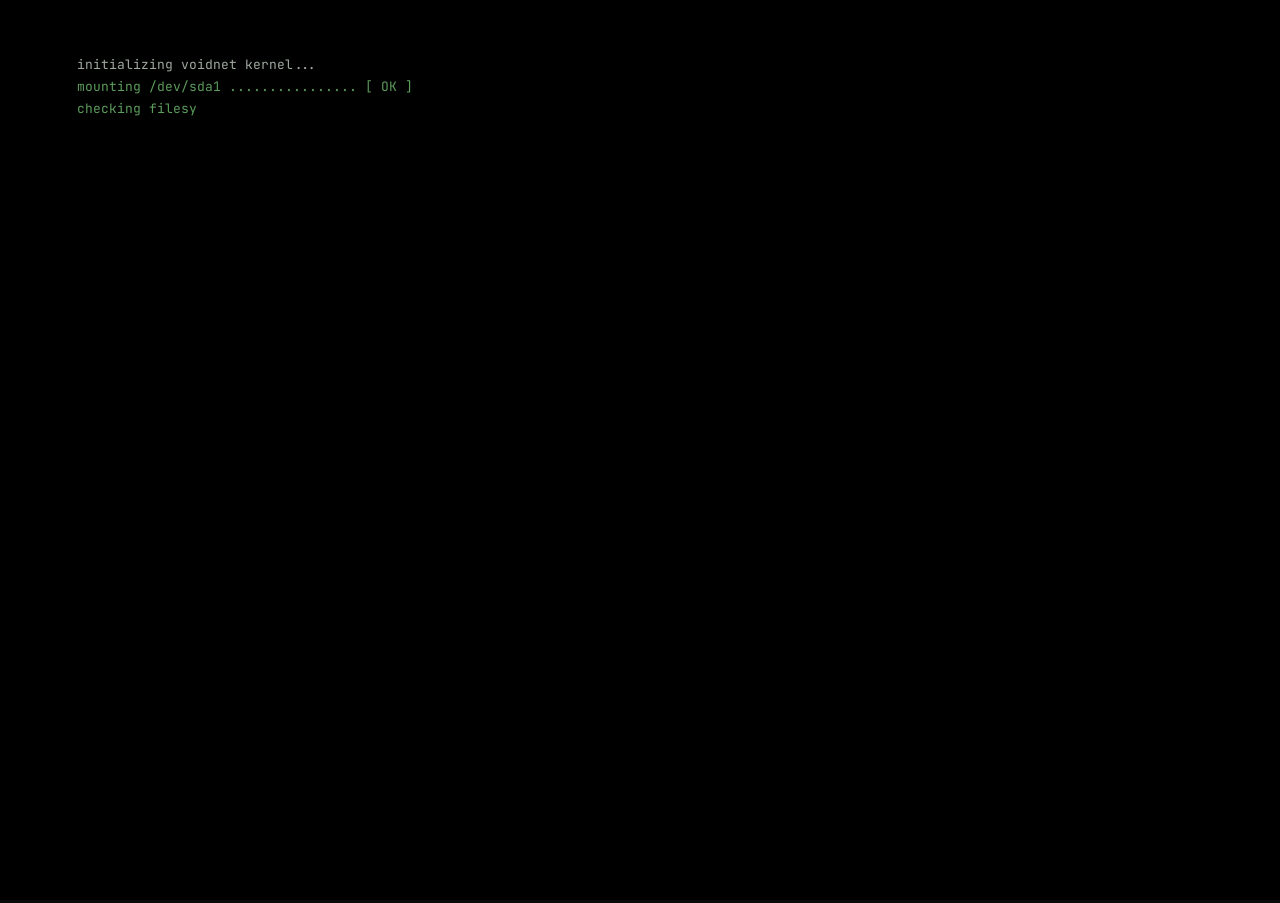
==== index.html @ 2e85789e "Update index.html" ====
<!DOCTYPE html>
<html lang="en">
<head>
<meta charset="UTF-8">
<meta name="viewport" content="width=device-width, initial-scale=1.0">
<title>K1LL3R :: ~/root</title>

<!-- Favicon (usando o avatar) -->
<link rel="icon" href="assets/img/avatar.jpg" type="image/jpeg">
<link rel="apple-touch-icon" href="assets/img/avatar.jpg">

<!-- Open Graph (Discord, WhatsApp, Facebook, etc) -->
<meta property="og:type" content="website">
<meta property="og:site_name" content="K1LL3R">
<meta property="og:title" content="K1LL3R :: ~/root">
<meta property="og:description" content="access restricted · level 3">
<meta property="og:url" content="https://killer.nya.je/">
<meta property="og:image" content="https://r4.wallpaperflare.com/wallpaper/585/10/366/anime-anime-girls-makima-chainsaw-man-chainsaw-man-hd-wallpaper-f90048ed21aaddabe637c87f902146dd.jpg">
<meta property="og:image:width" content="1200">
<meta property="og:image:height" content="630">

<!-- Twitter Card -->
<meta name="twitter:card" content="summary_large_image">
<meta name="twitter:title" content="K1LL3R :: ~/root">
<meta name="twitter:description" content="access restricted · level 3">
<meta name="twitter:image" content="https://r4.wallpaperflare.com/wallpaper/585/10/366/anime-anime-girls-makima-chainsaw-man-chainsaw-man-hd-wallpaper-f90048ed21aaddabe637c87f902146dd.jpg">

<!-- Cor do tema (barra do navegador mobile / embed accent no Discord) -->
<meta name="theme-color" content="#0d0d0d">

<link rel="stylesheet" href="css/style.css">
</head>
<body>

<!-- BOOT SEQUENCE -->
<div id="boot">
  <div id="bootlines"></div>
  <div id="enter-prompt">&gt; press <span>ENTER</span> or click to continue_</div>
</div>
<div class="flash" id="flash"></div>

<!-- OVERLAYS -->
<div class="scanlines"></div>
<div class="vignette"></div>
<svg class="noise" width="100%" height="100%">
  <filter id="n"><feTurbulence type="fractalNoise" baseFrequency="0.9" numOctaves="2" stitchTiles="stitch"/></filter>
  <rect width="100%" height="100%" filter="url(#n)"/>
</svg>

<!-- CURSOR -->
<div class="cur-dot" id="curDot"></div>
<div class="cur-ring" id="curRing"></div>

<!-- MAIN SITE -->
<div id="site">
  <header>
    <div class="brand">
      <img src="assets/img/avatar.jpg" alt="avatar">
      <div class="name"><span data-handle>K1LL3R</span><span class="dot"> // root_access</span></div>
    </div>
    <nav id="nav">
      <button data-target="home" class="active">~/home</button>
      <button data-target="dir">~/dir</button>
      <button data-target="blog">~/blog</button>
      <button data-target="about">~/about</button>
    </nav>
    <div class="tools">
      <a href="admin/" title="restricted area">[✎]</a>
    </div>
  </header>

  <div class="termline" id="termline">
    <span class="prompt">guest@voidnet</span>:<span class="cmd">~$</span> cd home
  </div>

  <main>

    <!-- HOME -->
    <section class="panel active" id="panel-home">
      <div class="hero-top">
        <div class="hero-photo">
          <img src="assets/img/avatar.jpg" alt="subject photo">
          <div class="cap">IMG_00K1.jpg</div>
        </div>
        <div style="flex:1; min-width:240px;">
          <div class="hero-tag" id="heroTag">// tag</div>
          <h1 class="glitch" id="heroTitle" data-text="K1LL3R.">K1LL3R.</h1>
        </div>
      </div>
      <p class="lede" id="heroBio"></p>
      <div class="stat-row" id="statRow"></div>
      <div class="ascii">┌───────────────────────────────┐
│ root@voidnet:~# whoami        │
│ &gt; access restricted · level 3 │
└───────────────────────────────┘</div>
      <p class="lede" style="font-size:12px; color:var(--text-dim);">
        Move through the tabs above like you're typing commands into a shell.
        Anything in <b style="color:var(--text-dim)">~/dir</b> or <b style="color:var(--text-dim)">~/blog</b>
        opens up if you click it.
      </p>
    </section>

    <!-- DIR -->
    <section class="panel" id="panel-dir">
      <h1 class="glitch" data-text="~/projects">~/projects</h1>
      <p class="lede">ls -la --sort=date 2&gt;/dev/null</p>
      <div class="dir-head">
        <div>PERMISSIONS</div><div>FILE</div><div>SIZE</div><div>DATE</div>
      </div>
      <div id="dirList"></div>
    </section>

    <!-- BLOG -->
    <section class="panel" id="panel-blog">
      <h1 class="glitch" data-text="~/blog">~/blog</h1>
      <p class="lede">tail -f changelog.log</p>
      <div id="blogList"></div>
    </section>

    <!-- ABOUT -->
    <section class="panel" id="panel-about">
      <h1 class="glitch" data-text="~/about">~/about</h1>
      <p class="lede">whois <span data-handle style="text-transform:lowercase;">K1LL3R</span> --verbose</p>
      <div class="whois" id="whoisBody"></div>
      <p class="channel-note" id="whoisNote"></p>
    </section>

  </main>

  <footer>
    <div>connection: <span class="pulse">stable</span> · simulated latency: 42ms · <a href="admin/">sys/restricted</a></div>
    <div id="clock">--:--:--</div>
  </footer>

  <!-- MUSIC PLAYER -->
  <button id="playerToggle">♪ playlist</button>
  <div id="playerPanel">
    <div class="player-head">
      <span>now_playing.m3u</span>
      <span data-domain>domain</span>
    </div>
    <div class="player-list" id="trackList"></div>
    <div class="player-embed" id="playerEmbed"></div>
    <div class="player-embed-fallback" id="playerFallback"></div>
    <div class="player-hint">
      Pre-Alpha
    </div>
    <!--<div class="player-hint">
      streamed through Spotify's own player — needs a Spotify account (free tier is fine).
      if the player stays blank: some tracks are region-limited by the artist/label and
      won't load everywhere, and third-party embeds can get blank when a page is opened
      straight from disk (<code>file://…</code>) instead of a real server — try hosting
      this (GitHub Pages, Netlify, or even <code>python3 -m http.server</code> locally) if
      it's not showing anything.
    </div>-->
  </div>
</div>

<script src="js/config.js"></script>
<script src="js/main.js"></script>
<script src="js/player.js"></script>
</body>
</html>
---- css/style.css ----
@import url('https://fonts.googleapis.com/css2?family=JetBrains+Mono:ital,wght@0,400;0,500;0,700;0,800;1,400&display=swap');

:root{
  --bg:#0a0a0a;
  --bg-alt:#0f0f0f;
  --panel:#141414;
  --border:#2a2a2a;
  --border-dim:#1c1c1c;
  --text:#bdbdbd;
  --text-dim:#5c5c5c;
  --text-bright:#ededed;
  --blood:#8f1016;
  --blood-bright:#d81f27;
  --mono:'JetBrains Mono', ui-monospace, 'SF Mono', Consolas, monospace;
}

*{box-sizing:border-box; margin:0; padding:0;}

html,body{
  background:var(--bg);
  color:var(--text);
  font-family:var(--mono);
  overflow-x:hidden;
  height:100%;
}

@media (pointer:fine){
  body, a, button{ cursor:none; }
}

::selection{ background:var(--blood); color:#fff; }

a{ color:inherit; text-decoration:none; }

/* ---------- overlays ---------- */
.scanlines{
  position:fixed; inset:0; pointer-events:none; z-index:9998;
  background:repeating-linear-gradient(
    to bottom,
    rgba(255,255,255,0.025) 0px,
    rgba(255,255,255,0.025) 1px,
    transparent 1px,
    transparent 3px
  );
  mix-blend-mode:overlay;
}
.vignette{
  position:fixed; inset:0; pointer-events:none; z-index:9997;
  box-shadow: inset 0 0 180px rgba(0,0,0,0.85);
}
.noise{
  position:fixed; inset:0; pointer-events:none; z-index:9996;
  opacity:0.035; mix-blend-mode:overlay;
}

/* ---------- custom cursor ---------- */
.cur-dot, .cur-ring{
  position:fixed; top:0; left:0; pointer-events:none; z-index:10000;
  transform:translate(-50%,-50%);
}
.cur-dot{
  width:4px; height:4px; background:var(--blood-bright);
  box-shadow:0 0 6px var(--blood-bright);
}
.cur-ring{
  width:22px; height:22px; border:1px solid var(--text-dim);
  transition:width .15s, height .15s, border-color .15s, background .15s;
}
.cur-ring.hot{
  width:34px; height:34px; border-color:var(--blood-bright);
  background:rgba(216,31,39,0.08);
}
@media (pointer:coarse){ .cur-dot,.cur-ring{ display:none; } }

/* ---------- boot screen ---------- */
#boot{
  position:fixed; inset:0; z-index:20000;
  background:#000; color:#9fa89f;
  padding:6vh 6vw; font-size:13px; line-height:1.7;
  display:flex; flex-direction:column; justify-content:flex-start;
  transition:opacity .5s ease, filter .5s ease;
}
#boot.hide{ opacity:0; filter:brightness(3) blur(6px); pointer-events:none; }
#boot .line{ white-space:pre-wrap; }
#boot .ok{ color:#5c9c5c; }
#boot .warn{ color:var(--blood-bright); }
#enter-prompt{
  margin-top:28px; opacity:0; transition:opacity .6s ease;
  color:var(--blood-bright); font-weight:700; letter-spacing:.5px;
}
#enter-prompt.show{ opacity:1; }
#enter-prompt span{ border-bottom:1px solid var(--blood-bright); }

.flash{
  position:fixed; inset:0; z-index:19999; background:#fff;
  opacity:0; pointer-events:none;
}
.flash.go{ animation:flashpop .4s ease forwards; }
@keyframes flashpop{
  0%{opacity:0;} 8%{opacity:.9;} 20%{opacity:0;} 26%{opacity:.5;} 40%{opacity:0;}
}

/* ---------- site shell ---------- */
#site{ opacity:0; transition:opacity .6s ease; min-height:100%; }
#site.show{ opacity:1; }

header{
  position:sticky; top:0; z-index:500;
  background:rgba(10,10,10,0.9); backdrop-filter:blur(4px);
  border-bottom:1px solid var(--border);
  display:flex; align-items:center; justify-content:space-between;
  padding:14px 28px; gap:16px; flex-wrap:wrap;
}
.brand{ display:flex; align-items:center; gap:10px; }
.brand img{
  width:30px; height:30px; object-fit:cover; border:1px solid var(--border);
  filter:grayscale(35%) contrast(1.05);
}
.brand .name{ font-weight:700; color:var(--text-bright); font-size:14px; letter-spacing:.5px; }
.brand .dot{ color:var(--blood-bright); }

nav{ display:flex; gap:2px; flex-wrap:wrap; }
nav button{
  background:none; border:1px solid transparent; color:var(--text-dim);
  font-family:var(--mono); font-size:12.5px; padding:8px 14px;
  transition:color .15s, border-color .15s, background .15s;
}
nav button:hover{ color:var(--text-bright); }
nav button.active{
  color:var(--blood-bright); border-color:var(--border);
  background:var(--panel);
}

.tools{ display:flex; align-items:center; gap:10px; }
.tools button{
  background:none; border:1px solid var(--border); color:var(--text-dim);
  font-family:var(--mono); font-size:11px; padding:6px 10px;
}
.tools button:hover{ color:var(--text-bright); border-color:var(--text-dim); }
.tools button.on{ color:var(--blood-bright); border-color:var(--blood); }

.termline{
  padding:8px 28px; font-size:11.5px; color:var(--text-dim);
  border-bottom:1px solid var(--border-dim); min-height:30px;
}
.termline .prompt{ color:#5c9c5c; }
.termline .cmd{ color:var(--text-bright); }

main{ max-width:900px; margin:0 auto; padding:60px 28px 140px; }

.panel{ display:none; }
.panel.active{ display:block; animation:fadein .35s ease; }
@keyframes fadein{ from{opacity:0; transform:translateY(6px);} to{opacity:1; transform:translateY(0);} }

/* ---------- home ---------- */
.hero-top{ display:flex; align-items:flex-start; gap:24px; flex-wrap:wrap; }
.hero-photo{
  border:1px solid var(--border); padding:6px; background:var(--panel); flex-shrink:0;
}
.hero-photo img{ width:120px; height:120px; object-fit:cover; display:block; filter:grayscale(20%) contrast(1.05); }
.hero-photo .cap{ font-size:9.5px; color:var(--text-dim); margin-top:6px; text-align:center; letter-spacing:.5px; }

.hero-tag{ color:var(--text-dim); font-size:12px; letter-spacing:2px; margin-bottom:18px; }
h1.glitch{
  font-size:clamp(34px,6vw,64px); font-weight:800; color:var(--text-bright);
  position:relative; line-height:1.05; margin-bottom:20px;
}
h1.glitch::before, h1.glitch::after{
  content:attr(data-text); position:absolute; left:0; top:0; width:100%; overflow:hidden;
  opacity:0.8;
}
h1.glitch::before{ color:var(--blood-bright); clip-path:inset(0 0 60% 0); }
h1.glitch::after{ color:#4a7a7a; clip-path:inset(60% 0 0 0); }
h1.glitch.zap::before{ animation:glitchA .35s steps(2) 1; }
h1.glitch.zap::after{ animation:glitchB .35s steps(2) 1; }
@keyframes glitchA{ 0%{transform:translate(0,0);} 30%{transform:translate(-4px,-2px);} 60%{transform:translate(3px,1px);} 100%{transform:translate(0,0);} }
@keyframes glitchB{ 0%{transform:translate(0,0);} 30%{transform:translate(4px,2px);} 60%{transform:translate(-3px,-1px);} 100%{transform:translate(0,0);} }

.lede{ max-width:620px; color:var(--text); font-size:14.5px; line-height:1.85; margin-bottom:32px; }
.lede b{ color:var(--text-bright); font-weight:700; }

.stat-row{ display:flex; gap:0; border:1px solid var(--border); margin-bottom:40px; }
.stat{ flex:1; padding:14px 18px; border-right:1px solid var(--border); }
.stat:last-child{ border-right:none; }
.stat .k{ color:var(--text-dim); font-size:10.5px; letter-spacing:1px; margin-bottom:6px; }
.stat .v{ color:var(--blood-bright); font-size:19px; font-weight:700; }

.ascii{
  font-size:10px; line-height:1.15; color:var(--border); white-space:pre;
  overflow-x:auto; margin-bottom:8px; user-select:none;
}

/* ---------- dir (projects) ---------- */
.dir-head{ display:flex; justify-content:space-between; color:var(--text-dim); font-size:11px; padding:0 4px 10px; border-bottom:1px solid var(--border); margin-bottom:6px; }
.entry{ border-bottom:1px solid var(--border-dim); }
.entry-row{
  display:grid; grid-template-columns:90px 1fr 110px 90px; gap:12px;
  align-items:center; padding:13px 4px; font-size:12.5px; color:var(--text);
}
.entry-row:hover{ color:var(--text-bright); }
.perm{ color:var(--text-dim); }
.fname{ color:var(--text-bright); font-weight:600; }
.fname .ext{ color:var(--blood-bright); }
.entry-row .size{ color:var(--text-dim); text-align:right; }
.entry-row .date{ color:var(--text-dim); }
.entry-body{
  max-height:0; overflow:hidden; transition:max-height .3s ease;
  font-size:12.5px; color:var(--text-dim); line-height:1.7;
}
.entry.open .entry-body{ max-height:220px; padding-bottom:16px; }
.entry.open .entry-row{ color:var(--blood-bright); }
.tag{
  display:inline-block; border:1px solid var(--border); color:var(--text-dim);
  font-size:10px; padding:2px 7px; margin:8px 6px 0 0;
}

/* ---------- blog ---------- */
.log-entry{ border-bottom:1px solid var(--border-dim); padding:16px 4px; }
.log-top{ display:flex; gap:14px; align-items:baseline; font-size:12px; color:var(--text-dim); }
.log-top .lvl{ color:var(--blood-bright); }
.log-title{ color:var(--text-bright); font-size:15px; font-weight:700; margin:6px 0 0; }
.log-body{
  max-height:0; overflow:hidden; transition:max-height .35s ease;
  font-size:13px; color:var(--text); line-height:1.8; padding-right:20px;
}
.log-entry.open .log-body{ max-height:400px; padding-top:12px; }

/* ---------- about ---------- */
.whois{ border:1px solid var(--border); }
.whois-row{ display:grid; grid-template-columns:150px 1fr; border-bottom:1px solid var(--border-dim); font-size:13px; }
.whois-row:last-child{ border-bottom:none; }
.whois-row .k{ padding:12px 16px; color:var(--text-dim); border-right:1px solid var(--border-dim); }
.whois-row .v{ padding:12px 16px; color:var(--text-bright); }
.channel-note{ margin-top:22px; font-size:12px; color:var(--text-dim); line-height:1.8; }

/* ---------- music player ---------- */
#playerToggle{
  position:fixed; right:22px; bottom:22px; z-index:600;
  background:var(--panel); border:1px solid var(--border); color:var(--text-dim);
  font-family:var(--mono); font-size:11px; padding:10px 14px;
}
#playerToggle:hover{ color:var(--text-bright); border-color:var(--text-dim); }
#playerPanel{
  position:fixed; right:22px; bottom:70px; z-index:600; width:300px;
  background:var(--bg-alt); border:1px solid var(--border);
  transform:translateY(12px); opacity:0; pointer-events:none;
  transition:transform .2s ease, opacity .2s ease;
}
#playerPanel.open{ transform:translateY(0); opacity:1; pointer-events:auto; }
.player-head{
  display:flex; justify-content:space-between; align-items:center;
  padding:10px 12px; border-bottom:1px solid var(--border); font-size:11px; color:var(--text-dim);
}
.player-list{ max-height:200px; overflow-y:auto; }
.track-row{
  display:block; width:100%; text-align:left; background:none; border:none; border-bottom:1px solid var(--border-dim);
  color:var(--text); font-family:var(--mono); font-size:11.5px; padding:10px 12px;
}
.track-row:hover, .track-row.active{ background:var(--panel); color:var(--blood-bright); }
.track-row small{ display:block; color:var(--text-dim); font-size:10px; margin-top:2px; }
.player-embed{ padding:10px; }
.player-embed iframe{ border-radius:0; border:1px solid var(--border); display:none; }
.player-embed iframe.show{ display:block; }
.player-embed-fallback{ padding:0 10px; }
.player-embed-fallback a{
  display:block; text-align:center; font-size:10.5px; color:var(--text-dim);
  border:1px dashed var(--border); padding:7px; margin-bottom:10px;
}
.player-embed-fallback a:hover{ color:var(--blood-bright); border-color:var(--blood); }
.player-hint{ padding:10px 12px; font-size:10.5px; color:var(--text-dim); line-height:1.6; }
.player-hint code{ color:var(--text); }

/* ---------- footer ticker ---------- */
footer{
  border-top:1px solid var(--border); padding:14px 28px; font-size:10.5px;
  color:var(--text-dim); display:flex; justify-content:space-between; letter-spacing:.5px; flex-wrap:wrap; gap:6px;
}
footer .pulse{ color:var(--blood-bright); }
footer a{ color:var(--text-dim); border-bottom:1px dotted var(--border); }
footer a:hover{ color:var(--blood-bright); }

@media(max-width:640px){
  .entry-row{ grid-template-columns:1fr 70px; }
  .perm, .date{ display:none; }
  .stat-row{ flex-direction:column; }
  .stat{ border-right:none; border-bottom:1px solid var(--border); }
  #playerPanel{ width:calc(100vw - 44px); }
}

@media (prefers-reduced-motion: reduce){
  *{ animation:none !important; transition:none !important; }
}
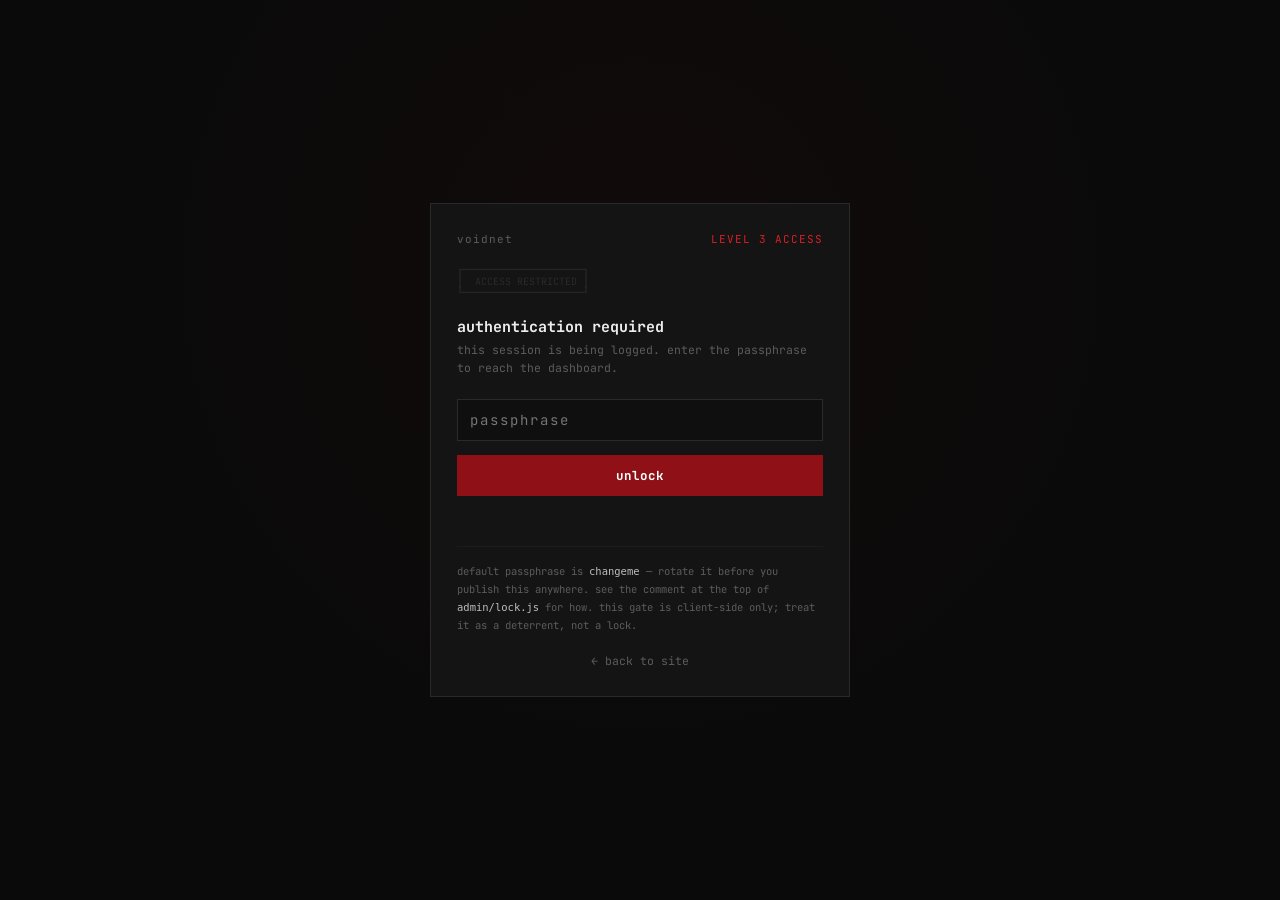
==== commit 3c05f8c1: "Update index.html" ====
--- a/index.html
+++ b/index.html
@@ -3,161 +3,116 @@
 <head>
 <meta charset="UTF-8">
 <meta name="viewport" content="width=device-width, initial-scale=1.0">
-<title>K1LL3R :: ~/root</title>
-
-<!-- Favicon (usando o avatar) -->
-<link rel="icon" href="assets/img/avatar.jpg" type="image/jpeg">
-<link rel="apple-touch-icon" href="assets/img/avatar.jpg">
-
-<!-- Open Graph (Discord, WhatsApp, Facebook, etc) -->
-<meta property="og:type" content="website">
-<meta property="og:site_name" content="K1LL3R">
-<meta property="og:title" content="K1LL3R :: ~/root">
-<meta property="og:description" content="access restricted · level 3">
-<meta property="og:url" content="https://killer.nya.je/">
-<meta property="og:image" content="https://r4.wallpaperflare.com/wallpaper/585/10/366/anime-anime-girls-makima-chainsaw-man-chainsaw-man-hd-wallpaper-f90048ed21aaddabe637c87f902146dd.jpg">
-<meta property="og:image:width" content="1200">
-<meta property="og:image:height" content="630">
-
-<!-- Twitter Card -->
-<meta name="twitter:card" content="summary_large_image">
-<meta name="twitter:title" content="K1LL3R :: ~/root">
-<meta name="twitter:description" content="access restricted · level 3">
-<meta name="twitter:image" content="https://r4.wallpaperflare.com/wallpaper/585/10/366/anime-anime-girls-makima-chainsaw-man-chainsaw-man-hd-wallpaper-f90048ed21aaddabe637c87f902146dd.jpg">
-
-<!-- Cor do tema (barra do navegador mobile / embed accent no Discord) -->
-<meta name="theme-color" content="#0d0d0d">
-
-<link rel="stylesheet" href="css/style.css">
+<title>dashboard :: config editor</title>
+<link rel="stylesheet" href="dashboard.css">
 </head>
 <body>
-
-<!-- BOOT SEQUENCE -->
-<div id="boot">
-  <div id="bootlines"></div>
-  <div id="enter-prompt">&gt; press <span>ENTER</span> or click to continue_</div>
-</div>
-<div class="flash" id="flash"></div>
-
-<!-- OVERLAYS -->
-<div class="scanlines"></div>
-<div class="vignette"></div>
-<svg class="noise" width="100%" height="100%">
-  <filter id="n"><feTurbulence type="fractalNoise" baseFrequency="0.9" numOctaves="2" stitchTiles="stitch"/></filter>
-  <rect width="100%" height="100%" filter="url(#n)"/>
-</svg>
-
-<!-- CURSOR -->
-<div class="cur-dot" id="curDot"></div>
-<div class="cur-ring" id="curRing"></div>
-
-<!-- MAIN SITE -->
-<div id="site">
-  <header>
-    <div class="brand">
-      <img src="assets/img/avatar.jpg" alt="avatar">
-      <div class="name"><span data-handle>K1LL3R</span><span class="dot"> // root_access</span></div>
-    </div>
-    <nav id="nav">
-      <button data-target="home" class="active">~/home</button>
-      <button data-target="dir">~/dir</button>
-      <button data-target="blog">~/blog</button>
-      <button data-target="about">~/about</button>
-    </nav>
-    <div class="tools">
-      <a href="admin/" title="restricted area">[✎]</a>
-    </div>
-  </header>
-
-  <div class="termline" id="termline">
-    <span class="prompt">guest@voidnet</span>:<span class="cmd">~$</span> cd home
+<script>
+  /* Gate check — this only stops someone from landing here without
+     going through admin/ first in the SAME tab session.
+     It's trivial to defeat from devtools (just set the key below),
+     so don't treat it as real access control. See the note in
+     admin/lock.js for the honest version of what this does and
+     doesn't protect against. */
+  if (sessionStorage.getItem("dash_unlocked") !== "1"){
+    window.location.replace("../admin/");
+  }
+</script>
+<div class="admin-wrap">
+  <div style="text-align:right; margin-bottom:-10px;">
+    <button id="logoutBtn" type="button" style="background:none;border:1px solid var(--border);color:var(--text-dim);font-family:var(--mono);font-size:11px;padding:6px 10px;">lock session</button>
   </div>
 
-  <main>
+  <div class="admin-head">
+    <h1>config editor</h1>
+    <p>
+      This is a static site — there's no server to save to. Edit the fields below,
+      hit <b>generate config.js</b>, then download it and overwrite
+      <code>js/config.js</code> in the project. That's the whole deploy step.
+    </p>
+  </div>
 
-    <!-- HOME -->
-    <section class="panel active" id="panel-home">
-      <div class="hero-top">
-        <div class="hero-photo">
-          <img src="assets/img/avatar.jpg" alt="subject photo">
-          <div class="cap">IMG_00K1.jpg</div>
-        </div>
-        <div style="flex:1; min-width:240px;">
-          <div class="hero-tag" id="heroTag">// tag</div>
-          <h1 class="glitch" id="heroTitle" data-text="K1LL3R.">K1LL3R.</h1>
-        </div>
+  <div class="section">
+    <div class="section-head">// identity</div>
+    <div class="section-body">
+      <div class="field-row">
+        <div class="field"><label>handle</label><input id="f-handle"></div>
+        <div class="field"><label>aliases (comma separated)</label><input id="f-aliases"></div>
       </div>
-      <p class="lede" id="heroBio"></p>
-      <div class="stat-row" id="statRow"></div>
-      <div class="ascii">┌───────────────────────────────┐
-│ root@voidnet:~# whoami        │
-│ &gt; access restricted · level 3 │
-└───────────────────────────────┘</div>
-      <p class="lede" style="font-size:12px; color:var(--text-dim);">
-        Move through the tabs above like you're typing commands into a shell.
-        Anything in <b style="color:var(--text-dim)">~/dir</b> or <b style="color:var(--text-dim)">~/blog</b>
-        opens up if you click it.
+      <div class="field">
+        <label>domain override (leave blank to auto-detect from the browser)</label>
+        <input id="f-domain" placeholder="e.g. k1ll3r.dev — blank = auto">
+      </div>
+      <div class="field"><label>hero tag line</label><input id="f-tag"></div>
+      <div class="field"><label>bio</label><textarea id="f-bio" rows="4"></textarea></div>
+    </div>
+  </div>
+
+  <div class="section">
+    <div class="section-head">// about / whois</div>
+    <div class="section-body">
+      <div class="field-row">
+        <div class="field"><label>focus</label><input id="f-focus"></div>
+        <div class="field"><label>status</label><input id="f-status"></div>
+      </div>
+      <div class="field"><label>pgp fingerprint</label><input id="f-pgp"></div>
+      <div class="field"><label>contact note</label><textarea id="f-note" rows="2"></textarea></div>
+    </div>
+  </div>
+
+  <div class="section">
+    <div class="section-head">// ~/dir — projects</div>
+    <div class="section-body">
+      <div id="dir-list"></div>
+      <button class="add-btn" id="dir-list-add" type="button">+ add project</button>
+    </div>
+  </div>
+
+  <div class="section">
+    <div class="section-head">// ~/blog — posts</div>
+    <div class="section-body">
+      <div id="blog-list"></div>
+      <button class="add-btn" id="blog-list-add" type="button">+ add post</button>
+    </div>
+  </div>
+
+  <div class="section">
+    <div class="section-head">// playlist</div>
+    <div class="section-body">
+      <p class="output-note">
+        Each entry is just the filename sitting in <code>assets/song/</code>.
+        Name it <code>title-artist.ext</code> (e.g. <code>never sorry-bullish.mp3</code>)
+        — title and artist are parsed straight from that name, no image needed.
       </p>
-    </section>
+      <div id="playlist-list"></div>
+      <button class="add-btn" id="playlist-list-add" type="button">+ add track</button>
+    </div>
+  </div>
 
-    <!-- DIR -->
-    <section class="panel" id="panel-dir">
-      <h1 class="glitch" data-text="~/projects">~/projects</h1>
-      <p class="lede">ls -la --sort=date 2&gt;/dev/null</p>
-      <div class="dir-head">
-        <div>PERMISSIONS</div><div>FILE</div><div>SIZE</div><div>DATE</div>
-      </div>
-      <div id="dirList"></div>
-    </section>
+  <div class="actions">
+    <button class="btn-primary" id="generateBtn" type="button">generate config.js</button>
+    <button class="btn-secondary" id="downloadBtn" type="button">download file</button>
+    <button class="btn-secondary" id="copyBtn" type="button">copy to clipboard</button>
+  </div>
 
-    <!-- BLOG -->
-    <section class="panel" id="panel-blog">
-      <h1 class="glitch" data-text="~/blog">~/blog</h1>
-      <p class="lede">tail -f changelog.log</p>
-      <div id="blogList"></div>
-    </section>
+  <div class="output-box" id="output-box">
+    <p class="output-note">
+      Copy this into <code>js/config.js</code> (or download it straight to that path)
+      and reload the site to see the changes.
+    </p>
+    <textarea id="output" readonly spellcheck="false"></textarea>
+  </div>
 
-    <!-- ABOUT -->
-    <section class="panel" id="panel-about">
-      <h1 class="glitch" data-text="~/about">~/about</h1>
-      <p class="lede">whois <span data-handle style="text-transform:lowercase;">K1LL3R</span> --verbose</p>
-      <div class="whois" id="whoisBody"></div>
-      <p class="channel-note" id="whoisNote"></p>
-    </section>
-
-  </main>
-
-  <footer>
-    <div>connection: <span class="pulse">stable</span> · simulated latency: 42ms · <a href="admin/">sys/restricted</a></div>
-    <div id="clock">--:--:--</div>
-  </footer>
-
-  <!-- MUSIC PLAYER -->
-  <button id="playerToggle">♪ playlist</button>
-  <div id="playerPanel">
-    <div class="player-head">
-      <span>now_playing.m3u</span>
-      <span data-domain>domain</span>
-    </div>
-    <div class="player-list" id="trackList"></div>
-    <div class="player-embed" id="playerEmbed"></div>
-    <div class="player-embed-fallback" id="playerFallback"></div>
-    <div class="player-hint">
-      Pre-Alpha
-    </div>
-    <!--<div class="player-hint">
-      streamed through Spotify's own player — needs a Spotify account (free tier is fine).
-      if the player stays blank: some tracks are region-limited by the artist/label and
-      won't load everywhere, and third-party embeds can get blank when a page is opened
-      straight from disk (<code>file://…</code>) instead of a real server — try hosting
-      this (GitHub Pages, Netlify, or even <code>python3 -m http.server</code> locally) if
-      it's not showing anything.
-    </div>-->
-  </div>
+  <a class="back-link" href="../">&larr; back to site</a>
 </div>
 
-<script src="js/config.js"></script>
-<script src="js/main.js"></script>
-<script src="js/player.js"></script>
+<script src="../js/config.js"></script>
+<script src="dashboard.js"></script>
+<script>
+  document.getElementById("logoutBtn").addEventListener("click", () => {
+    sessionStorage.removeItem("dash_unlocked");
+    window.location.href = "../admin/";
+  });
+</script>
 </body>
 </html>
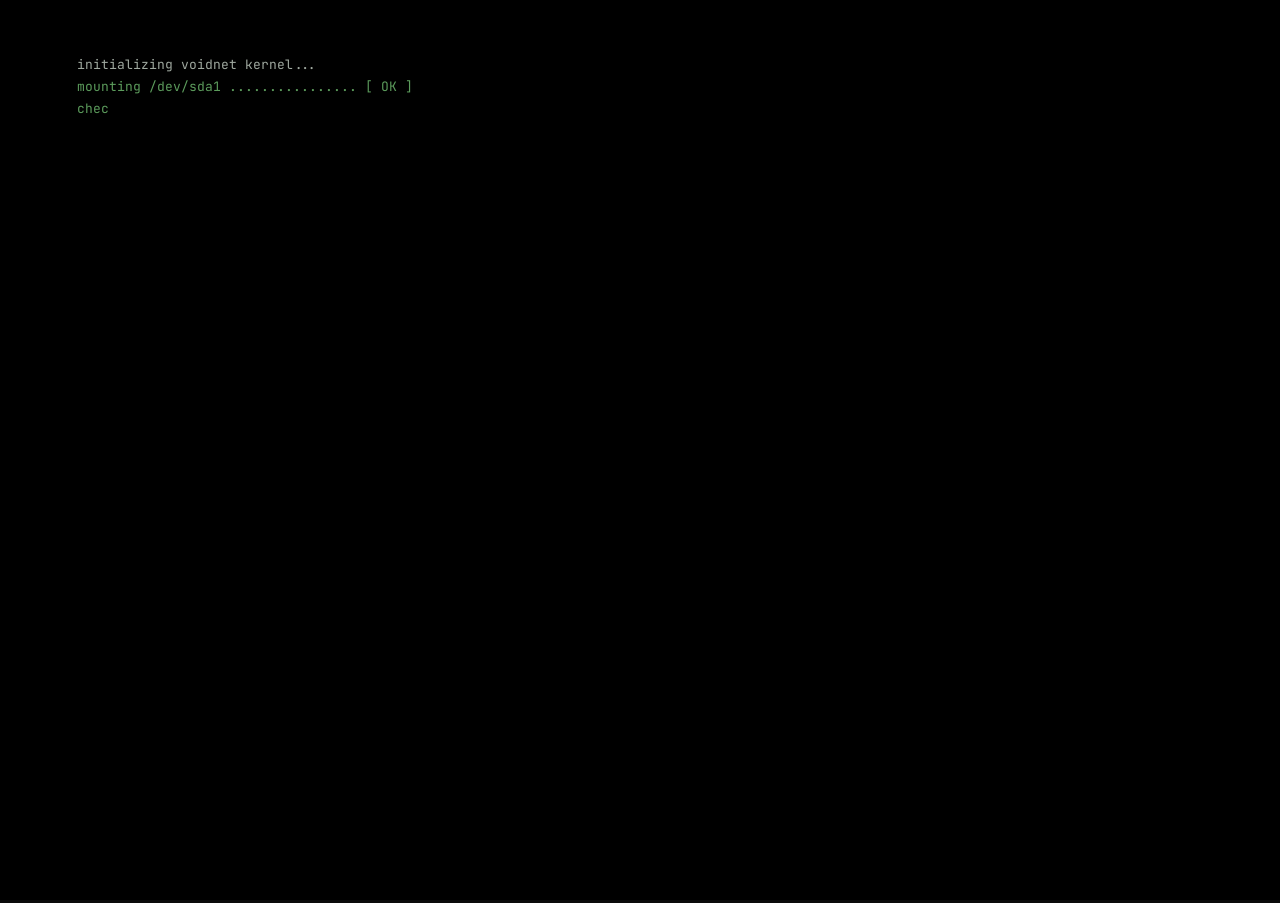
==== commit 9ce49e16: "Update index.html" ====
--- a/index.html
+++ b/index.html
@@ -3,116 +3,153 @@
 <head>
 <meta charset="UTF-8">
 <meta name="viewport" content="width=device-width, initial-scale=1.0">
-<title>dashboard :: config editor</title>
-<link rel="stylesheet" href="dashboard.css">
+<title>K1LL3R :: ~/root</title>
+
+<!-- Favicon (usando o avatar) -->
+<link rel="icon" href="assets/img/avatar.jpg" type="image/jpeg">
+<link rel="apple-touch-icon" href="assets/img/avatar.jpg">
+
+<!-- Open Graph (Discord, WhatsApp, Facebook, etc) -->
+<meta property="og:type" content="website">
+<meta property="og:site_name" content="K1LL3R">
+<meta property="og:title" content="K1LL3R :: ~/root">
+<meta property="og:description" content="access restricted · level 3">
+<meta property="og:url" content="https://killer.nya.je/">
+<meta property="og:image" content="https://r4.wallpaperflare.com/wallpaper/585/10/366/anime-anime-girls-makima-chainsaw-man-chainsaw-man-hd-wallpaper-f90048ed21aaddabe637c87f902146dd.jpg">
+<meta property="og:image:width" content="1200">
+<meta property="og:image:height" content="630">
+
+<!-- Twitter Card -->
+<meta name="twitter:card" content="summary_large_image">
+<meta name="twitter:title" content="K1LL3R :: ~/root">
+<meta name="twitter:description" content="access restricted · level 3">
+<meta name="twitter:image" content="https://r4.wallpaperflare.com/wallpaper/585/10/366/anime-anime-girls-makima-chainsaw-man-chainsaw-man-hd-wallpaper-f90048ed21aaddabe637c87f902146dd.jpg">
+
+<!-- Cor do tema (barra do navegador mobile / embed accent no Discord) -->
+<meta name="theme-color" content="#0d0d0d">
+
+<link rel="stylesheet" href="css/style.css">
 </head>
 <body>
-<script>
-  /* Gate check — this only stops someone from landing here without
-     going through admin/ first in the SAME tab session.
-     It's trivial to defeat from devtools (just set the key below),
-     so don't treat it as real access control. See the note in
-     admin/lock.js for the honest version of what this does and
-     doesn't protect against. */
-  if (sessionStorage.getItem("dash_unlocked") !== "1"){
-    window.location.replace("../admin/");
-  }
-</script>
-<div class="admin-wrap">
-  <div style="text-align:right; margin-bottom:-10px;">
-    <button id="logoutBtn" type="button" style="background:none;border:1px solid var(--border);color:var(--text-dim);font-family:var(--mono);font-size:11px;padding:6px 10px;">lock session</button>
+
+<!-- BOOT SEQUENCE -->
+<div id="boot">
+  <div id="bootlines"></div>
+  <div id="enter-prompt">&gt; press <span>ENTER</span> or click to continue_</div>
+</div>
+<div class="flash" id="flash"></div>
+
+<!-- OVERLAYS -->
+<div class="scanlines"></div>
+<div class="vignette"></div>
+<svg class="noise" width="100%" height="100%">
+  <filter id="n"><feTurbulence type="fractalNoise" baseFrequency="0.9" numOctaves="2" stitchTiles="stitch"/></filter>
+  <rect width="100%" height="100%" filter="url(#n)"/>
+</svg>
+
+<!-- CURSOR -->
+<div class="cur-dot" id="curDot"></div>
+<div class="cur-ring" id="curRing"></div>
+
+<!-- MAIN SITE -->
+<div id="site">
+  <header>
+    <div class="brand">
+      <img src="assets/img/avatar.jpg" alt="avatar">
+      <div class="name"><span data-handle>K1LL3R</span><span class="dot"> // root_access</span></div>
+    </div>
+    <nav id="nav">
+      <button data-target="home" class="active">~/home</button>
+      <button data-target="dir">~/dir</button>
+      <button data-target="blog">~/blog</button>
+      <button data-target="about">~/about</button>
+    </nav>
+    <div class="tools">
+      <a href="admin/" title="restricted area">[✎]</a>
+    </div>
+  </header>
+
+  <div class="termline" id="termline">
+    <span class="prompt">guest@voidnet</span>:<span class="cmd">~$</span> cd home
   </div>
 
-  <div class="admin-head">
-    <h1>config editor</h1>
-    <p>
-      This is a static site — there's no server to save to. Edit the fields below,
-      hit <b>generate config.js</b>, then download it and overwrite
-      <code>js/config.js</code> in the project. That's the whole deploy step.
-    </p>
-  </div>
+  <main>
 
-  <div class="section">
-    <div class="section-head">// identity</div>
-    <div class="section-body">
-      <div class="field-row">
-        <div class="field"><label>handle</label><input id="f-handle"></div>
-        <div class="field"><label>aliases (comma separated)</label><input id="f-aliases"></div>
+    <!-- HOME -->
+    <section class="panel active" id="panel-home">
+      <div class="hero-top">
+        <div class="hero-photo">
+          <img src="assets/img/avatar.jpg" alt="subject photo">
+          <div class="cap">IMG_00K1.jpg</div>
+        </div>
+        <div style="flex:1; min-width:240px;">
+          <div class="hero-tag" id="heroTag">// tag</div>
+          <h1 class="glitch" id="heroTitle" data-text="K1LL3R.">K1LL3R.</h1>
+        </div>
       </div>
-      <div class="field">
-        <label>domain override (leave blank to auto-detect from the browser)</label>
-        <input id="f-domain" placeholder="e.g. k1ll3r.dev — blank = auto">
+      <p class="lede" id="heroBio"></p>
+      <div class="stat-row" id="statRow"></div>
+      <div class="ascii">┌───────────────────────────────┐
+│ root@voidnet:~# whoami        │
+│ &gt; access restricted · level 3 │
+└───────────────────────────────┘</div>
+      <p class="lede" style="font-size:12px; color:var(--text-dim);">
+        Move through the tabs above like you're typing commands into a shell.
+        Anything in <b style="color:var(--text-dim)">~/dir</b> or <b style="color:var(--text-dim)">~/blog</b>
+        opens up if you click it.
+      </p>
+    </section>
+
+    <!-- DIR -->
+    <section class="panel" id="panel-dir">
+      <h1 class="glitch" data-text="~/projects">~/projects</h1>
+      <p class="lede">ls -la --sort=date 2&gt;/dev/null</p>
+      <div class="dir-head">
+        <div>PERMISSIONS</div><div>FILE</div><div>SIZE</div><div>DATE</div>
       </div>
-      <div class="field"><label>hero tag line</label><input id="f-tag"></div>
-      <div class="field"><label>bio</label><textarea id="f-bio" rows="4"></textarea></div>
+      <div id="dirList"></div>
+    </section>
+
+    <!-- BLOG -->
+    <section class="panel" id="panel-blog">
+      <h1 class="glitch" data-text="~/blog">~/blog</h1>
+      <p class="lede">tail -f changelog.log</p>
+      <div id="blogList"></div>
+    </section>
+
+    <!-- ABOUT -->
+    <section class="panel" id="panel-about">
+      <h1 class="glitch" data-text="~/about">~/about</h1>
+      <p class="lede">whois <span data-handle style="text-transform:lowercase;">K1LL3R</span> --verbose</p>
+      <div class="whois" id="whoisBody"></div>
+      <p class="channel-note" id="whoisNote"></p>
+    </section>
+
+  </main>
+
+  <footer>
+    <div>connection: <span class="pulse">stable</span> · simulated latency: 42ms · <a href="admin/">sys/restricted</a></div>
+    <div id="clock">--:--:--</div>
+  </footer>
+
+  <!-- MUSIC PLAYER -->
+  <button id="playerToggle">♪ playlist</button>
+  <div id="playerPanel">
+    <div class="player-head">
+      <span>now_playing.m3u</span>
+      <span data-domain>domain</span>
+    </div>
+    <div class="player-list" id="trackList"></div>
+    <div class="player-embed" id="playerEmbed"></div>
+    <div class="player-embed-fallback" id="playerFallback"></div>
+    <div class="player-hint">
+      local playback · run <code>node build-songs.js</code> after adding files to <code>assets/song/</code>
     </div>
   </div>
-
-  <div class="section">
-    <div class="section-head">// about / whois</div>
-    <div class="section-body">
-      <div class="field-row">
-        <div class="field"><label>focus</label><input id="f-focus"></div>
-        <div class="field"><label>status</label><input id="f-status"></div>
-      </div>
-      <div class="field"><label>pgp fingerprint</label><input id="f-pgp"></div>
-      <div class="field"><label>contact note</label><textarea id="f-note" rows="2"></textarea></div>
-    </div>
-  </div>
-
-  <div class="section">
-    <div class="section-head">// ~/dir — projects</div>
-    <div class="section-body">
-      <div id="dir-list"></div>
-      <button class="add-btn" id="dir-list-add" type="button">+ add project</button>
-    </div>
-  </div>
-
-  <div class="section">
-    <div class="section-head">// ~/blog — posts</div>
-    <div class="section-body">
-      <div id="blog-list"></div>
-      <button class="add-btn" id="blog-list-add" type="button">+ add post</button>
-    </div>
-  </div>
-
-  <div class="section">
-    <div class="section-head">// playlist</div>
-    <div class="section-body">
-      <p class="output-note">
-        Each entry is just the filename sitting in <code>assets/song/</code>.
-        Name it <code>title-artist.ext</code> (e.g. <code>never sorry-bullish.mp3</code>)
-        — title and artist are parsed straight from that name, no image needed.
-      </p>
-      <div id="playlist-list"></div>
-      <button class="add-btn" id="playlist-list-add" type="button">+ add track</button>
-    </div>
-  </div>
-
-  <div class="actions">
-    <button class="btn-primary" id="generateBtn" type="button">generate config.js</button>
-    <button class="btn-secondary" id="downloadBtn" type="button">download file</button>
-    <button class="btn-secondary" id="copyBtn" type="button">copy to clipboard</button>
-  </div>
-
-  <div class="output-box" id="output-box">
-    <p class="output-note">
-      Copy this into <code>js/config.js</code> (or download it straight to that path)
-      and reload the site to see the changes.
-    </p>
-    <textarea id="output" readonly spellcheck="false"></textarea>
-  </div>
-
-  <a class="back-link" href="../">&larr; back to site</a>
 </div>
 
-<script src="../js/config.js"></script>
-<script src="dashboard.js"></script>
-<script>
-  document.getElementById("logoutBtn").addEventListener("click", () => {
-    sessionStorage.removeItem("dash_unlocked");
-    window.location.href = "../admin/";
-  });
-</script>
+<script src="js/config.js"></script>
+<script src="js/main.js"></script>
+<script src="js/player.js"></script>
 </body>
 </html>
--- a/css/style.css
+++ b/css/style.css
@@ -0,0 +1,302 @@
+@import url('https://fonts.googleapis.com/css2?family=JetBrains+Mono:ital,wght@0,400;0,500;0,700;0,800;1,400&display=swap');
+
+:root{
+  --bg:#0a0a0a;
+  --bg-alt:#0f0f0f;
+  --panel:#141414;
+  --border:#2a2a2a;
+  --border-dim:#1c1c1c;
+  --text:#bdbdbd;
+  --text-dim:#5c5c5c;
+  --text-bright:#ededed;
+  --blood:#8f1016;
+  --blood-bright:#d81f27;
+  --mono:'JetBrains Mono', ui-monospace, 'SF Mono', Consolas, monospace;
+}
+
+*{box-sizing:border-box; margin:0; padding:0;}
+
+html,body{
+  background:var(--bg);
+  color:var(--text);
+  font-family:var(--mono);
+  overflow-x:hidden;
+  height:100%;
+}
+
+@media (pointer:fine){
+  body, a, button{ cursor:none; }
+}
+
+::selection{ background:var(--blood); color:#fff; }
+
+a{ color:inherit; text-decoration:none; }
+
+/* ---------- overlays ---------- */
+.scanlines{
+  position:fixed; inset:0; pointer-events:none; z-index:9998;
+  background:repeating-linear-gradient(
+    to bottom,
+    rgba(255,255,255,0.025) 0px,
+    rgba(255,255,255,0.025) 1px,
+    transparent 1px,
+    transparent 3px
+  );
+  mix-blend-mode:overlay;
+}
+.vignette{
+  position:fixed; inset:0; pointer-events:none; z-index:9997;
+  box-shadow: inset 0 0 180px rgba(0,0,0,0.85);
+}
+.noise{
+  position:fixed; inset:0; pointer-events:none; z-index:9996;
+  opacity:0.035; mix-blend-mode:overlay;
+}
+
+/* ---------- custom cursor ---------- */
+.cur-dot, .cur-ring{
+  position:fixed; top:0; left:0; pointer-events:none; z-index:10000;
+  transform:translate(-50%,-50%);
+}
+.cur-dot{
+  width:4px; height:4px; background:var(--blood-bright);
+  box-shadow:0 0 6px var(--blood-bright);
+}
+.cur-ring{
+  width:22px; height:22px; border:1px solid var(--text-dim);
+  transition:width .15s, height .15s, border-color .15s, background .15s;
+}
+.cur-ring.hot{
+  width:34px; height:34px; border-color:var(--blood-bright);
+  background:rgba(216,31,39,0.08);
+}
+@media (pointer:coarse){ .cur-dot,.cur-ring{ display:none; } }
+
+/* ---------- boot screen ---------- */
+#boot{
+  position:fixed; inset:0; z-index:20000;
+  background:#000; color:#9fa89f;
+  padding:6vh 6vw; font-size:13px; line-height:1.7;
+  display:flex; flex-direction:column; justify-content:flex-start;
+  transition:opacity .5s ease, filter .5s ease;
+}
+#boot.hide{ opacity:0; filter:brightness(3) blur(6px); pointer-events:none; }
+#boot .line{ white-space:pre-wrap; }
+#boot .ok{ color:#5c9c5c; }
+#boot .warn{ color:var(--blood-bright); }
+#enter-prompt{
+  margin-top:28px; opacity:0; transition:opacity .6s ease;
+  color:var(--blood-bright); font-weight:700; letter-spacing:.5px;
+}
+#enter-prompt.show{ opacity:1; }
+#enter-prompt span{ border-bottom:1px solid var(--blood-bright); }
+
+.flash{
+  position:fixed; inset:0; z-index:19999; background:#fff;
+  opacity:0; pointer-events:none;
+}
+.flash.go{ animation:flashpop .4s ease forwards; }
+@keyframes flashpop{
+  0%{opacity:0;} 8%{opacity:.9;} 20%{opacity:0;} 26%{opacity:.5;} 40%{opacity:0;}
+}
+
+/* ---------- site shell ---------- */
+#site{ opacity:0; transition:opacity .6s ease; min-height:100%; }
+#site.show{ opacity:1; }
+
+header{
+  position:sticky; top:0; z-index:500;
+  background:rgba(10,10,10,0.9); backdrop-filter:blur(4px);
+  border-bottom:1px solid var(--border);
+  display:flex; align-items:center; justify-content:space-between;
+  padding:14px 28px; gap:16px; flex-wrap:wrap;
+}
+.brand{ display:flex; align-items:center; gap:10px; }
+.brand img{
+  width:30px; height:30px; object-fit:cover; border:1px solid var(--border);
+  filter:grayscale(35%) contrast(1.05);
+}
+.brand .name{ font-weight:700; color:var(--text-bright); font-size:14px; letter-spacing:.5px; }
+.brand .dot{ color:var(--blood-bright); }
+
+nav{ display:flex; gap:2px; flex-wrap:wrap; }
+nav button{
+  background:none; border:1px solid transparent; color:var(--text-dim);
+  font-family:var(--mono); font-size:12.5px; padding:8px 14px;
+  transition:color .15s, border-color .15s, background .15s;
+}
+nav button:hover{ color:var(--text-bright); }
+nav button.active{
+  color:var(--blood-bright); border-color:var(--border);
+  background:var(--panel);
+}
+
+.tools{ display:flex; align-items:center; gap:10px; }
+.tools button{
+  background:none; border:1px solid var(--border); color:var(--text-dim);
+  font-family:var(--mono); font-size:11px; padding:6px 10px;
+}
+.tools button:hover{ color:var(--text-bright); border-color:var(--text-dim); }
+.tools button.on{ color:var(--blood-bright); border-color:var(--blood); }
+
+.termline{
+  padding:8px 28px; font-size:11.5px; color:var(--text-dim);
+  border-bottom:1px solid var(--border-dim); min-height:30px;
+}
+.termline .prompt{ color:#5c9c5c; }
+.termline .cmd{ color:var(--text-bright); }
+
+main{ max-width:900px; margin:0 auto; padding:60px 28px 140px; }
+
+.panel{ display:none; }
+.panel.active{ display:block; animation:fadein .35s ease; }
+@keyframes fadein{ from{opacity:0; transform:translateY(6px);} to{opacity:1; transform:translateY(0);} }
+
+/* ---------- home ---------- */
+.hero-top{ display:flex; align-items:flex-start; gap:24px; flex-wrap:wrap; }
+.hero-photo{
+  border:1px solid var(--border); padding:6px; background:var(--panel); flex-shrink:0;
+}
+.hero-photo img{ width:120px; height:120px; object-fit:cover; display:block; filter:grayscale(20%) contrast(1.05); }
+.hero-photo .cap{ font-size:9.5px; color:var(--text-dim); margin-top:6px; text-align:center; letter-spacing:.5px; }
+
+.hero-tag{ color:var(--text-dim); font-size:12px; letter-spacing:2px; margin-bottom:18px; }
+h1.glitch{
+  font-size:clamp(34px,6vw,64px); font-weight:800; color:var(--text-bright);
+  position:relative; line-height:1.05; margin-bottom:20px;
+}
+h1.glitch::before, h1.glitch::after{
+  content:attr(data-text); position:absolute; left:0; top:0; width:100%; overflow:hidden;
+  opacity:0.8;
+}
+h1.glitch::before{ color:var(--blood-bright); clip-path:inset(0 0 60% 0); }
+h1.glitch::after{ color:#4a7a7a; clip-path:inset(60% 0 0 0); }
+h1.glitch.zap::before{ animation:glitchA .35s steps(2) 1; }
+h1.glitch.zap::after{ animation:glitchB .35s steps(2) 1; }
+@keyframes glitchA{ 0%{transform:translate(0,0);} 30%{transform:translate(-4px,-2px);} 60%{transform:translate(3px,1px);} 100%{transform:translate(0,0);} }
+@keyframes glitchB{ 0%{transform:translate(0,0);} 30%{transform:translate(4px,2px);} 60%{transform:translate(-3px,-1px);} 100%{transform:translate(0,0);} }
+
+.lede{ max-width:620px; color:var(--text); font-size:14.5px; line-height:1.85; margin-bottom:32px; }
+.lede b{ color:var(--text-bright); font-weight:700; }
+
+.stat-row{ display:flex; gap:0; border:1px solid var(--border); margin-bottom:40px; }
+.stat{ flex:1; padding:14px 18px; border-right:1px solid var(--border); }
+.stat:last-child{ border-right:none; }
+.stat .k{ color:var(--text-dim); font-size:10.5px; letter-spacing:1px; margin-bottom:6px; }
+.stat .v{ color:var(--blood-bright); font-size:19px; font-weight:700; }
+
+.ascii{
+  font-size:10px; line-height:1.15; color:var(--border); white-space:pre;
+  overflow-x:auto; margin-bottom:8px; user-select:none;
+}
+
+/* ---------- dir (projects) ---------- */
+.dir-head{ display:flex; justify-content:space-between; color:var(--text-dim); font-size:11px; padding:0 4px 10px; border-bottom:1px solid var(--border); margin-bottom:6px; }
+.entry{ border-bottom:1px solid var(--border-dim); }
+.entry-row{
+  display:grid; grid-template-columns:90px 1fr 110px 90px; gap:12px;
+  align-items:center; padding:13px 4px; font-size:12.5px; color:var(--text);
+}
+.entry-row:hover{ color:var(--text-bright); }
+.perm{ color:var(--text-dim); }
+.fname{ color:var(--text-bright); font-weight:600; }
+.fname .ext{ color:var(--blood-bright); }
+.entry-row .size{ color:var(--text-dim); text-align:right; }
+.entry-row .date{ color:var(--text-dim); }
+.entry-body{
+  max-height:0; overflow:hidden; transition:max-height .3s ease;
+  font-size:12.5px; color:var(--text-dim); line-height:1.7;
+}
+.entry.open .entry-body{ max-height:220px; padding-bottom:16px; }
+.entry.open .entry-row{ color:var(--blood-bright); }
+.tag{
+  display:inline-block; border:1px solid var(--border); color:var(--text-dim);
+  font-size:10px; padding:2px 7px; margin:8px 6px 0 0;
+}
+
+/* ---------- blog ---------- */
+.log-entry{ border-bottom:1px solid var(--border-dim); padding:16px 4px; }
+.log-top{ display:flex; gap:14px; align-items:baseline; font-size:12px; color:var(--text-dim); }
+.log-top .lvl{ color:var(--blood-bright); }
+.log-title{ color:var(--text-bright); font-size:15px; font-weight:700; margin:6px 0 0; }
+.log-body{
+  max-height:0; overflow:hidden; transition:max-height .35s ease;
+  font-size:13px; color:var(--text); line-height:1.8; padding-right:20px;
+}
+.log-entry.open .log-body{ max-height:400px; padding-top:12px; }
+
+/* ---------- about ---------- */
+.whois{ border:1px solid var(--border); }
+.whois-row{ display:grid; grid-template-columns:150px 1fr; border-bottom:1px solid var(--border-dim); font-size:13px; }
+.whois-row:last-child{ border-bottom:none; }
+.whois-row .k{ padding:12px 16px; color:var(--text-dim); border-right:1px solid var(--border-dim); }
+.whois-row .v{ padding:12px 16px; color:var(--text-bright); }
+.channel-note{ margin-top:22px; font-size:12px; color:var(--text-dim); line-height:1.8; }
+
+/* ---------- music player ---------- */
+#playerToggle{
+  position:fixed; right:22px; bottom:22px; z-index:600;
+  background:var(--panel); border:1px solid var(--border); color:var(--text-dim);
+  font-family:var(--mono); font-size:11px; padding:10px 14px;
+}
+#playerToggle:hover{ color:var(--text-bright); border-color:var(--text-dim); }
+#playerPanel{
+  position:fixed; right:22px; bottom:70px; z-index:600; width:300px;
+  background:var(--bg-alt); border:1px solid var(--border);
+  transform:translateY(12px); opacity:0; pointer-events:none;
+  transition:transform .2s ease, opacity .2s ease;
+}
+#playerPanel.open{ transform:translateY(0); opacity:1; pointer-events:auto; }
+.player-head{
+  display:flex; justify-content:space-between; align-items:center;
+  padding:10px 12px; border-bottom:1px solid var(--border); font-size:11px; color:var(--text-dim);
+}
+.player-list{ max-height:200px; overflow-y:auto; }
+.player-empty{ padding:16px 12px; font-size:11px; color:var(--text-dim); text-align:center; line-height:1.6; }
+.track-row{
+  display:flex; align-items:center; gap:10px; width:100%; text-align:left;
+  background:none; border:none; border-bottom:1px solid var(--border-dim);
+  color:var(--text); font-family:var(--mono); font-size:11.5px; padding:8px 12px;
+}
+.track-row:hover, .track-row.active{ background:var(--panel); color:var(--blood-bright); }
+.track-cover{ width:32px; height:32px; object-fit:cover; border:1px solid var(--border); flex-shrink:0; filter:grayscale(15%) contrast(1.05); }
+.track-meta{ flex:1; min-width:0; text-align:left; }
+.track-meta small{ display:block; color:var(--text-dim); font-size:10px; margin-top:2px; }
+
+/* now playing */
+.player-embed{ display:flex; gap:12px; padding:12px; }
+.np-cover{ flex-shrink:0; }
+.np-cover img{ width:64px; height:64px; object-fit:cover; border:1px solid var(--border); filter:grayscale(15%) contrast(1.05); }
+.np-info{ flex:1; min-width:0; }
+.np-title{ color:var(--text-bright); font-size:12.5px; font-weight:700; white-space:nowrap; overflow:hidden; text-overflow:ellipsis; }
+.np-artist{ color:var(--text-dim); font-size:11px; margin-bottom:8px; white-space:nowrap; overflow:hidden; text-overflow:ellipsis; }
+.np-bar{ height:4px; background:var(--border); cursor:pointer; margin-bottom:6px; position:relative; }
+.np-bar-fill{ height:100%; background:var(--blood-bright); width:0%; pointer-events:none; }
+.np-time{ display:flex; align-items:center; justify-content:space-between; font-size:10px; color:var(--text-dim); gap:8px; }
+.np-controls{ display:flex; gap:10px; }
+.np-controls button{ background:none; border:none; color:var(--text-bright); font-size:14px; font-family:var(--mono); padding:0; }
+.np-controls button:hover{ color:var(--blood-bright); }
+
+.player-hint{ padding:10px 12px; font-size:10.5px; color:var(--text-dim); line-height:1.6; }
+.player-hint code{ color:var(--text); }
+
+/* ---------- footer ticker ---------- */
+footer{
+  border-top:1px solid var(--border); padding:14px 28px; font-size:10.5px;
+  color:var(--text-dim); display:flex; justify-content:space-between; letter-spacing:.5px; flex-wrap:wrap; gap:6px;
+}
+footer .pulse{ color:var(--blood-bright); }
+footer a{ color:var(--text-dim); border-bottom:1px dotted var(--border); }
+footer a:hover{ color:var(--blood-bright); }
+
+@media(max-width:640px){
+  .entry-row{ grid-template-columns:1fr 70px; }
+  .perm, .date{ display:none; }
+  .stat-row{ flex-direction:column; }
+  .stat{ border-right:none; border-bottom:1px solid var(--border); }
+  #playerPanel{ width:calc(100vw - 44px); }
+}
+
+@media (prefers-reduced-motion: reduce){
+  *{ animation:none !important; transition:none !important; }
+}
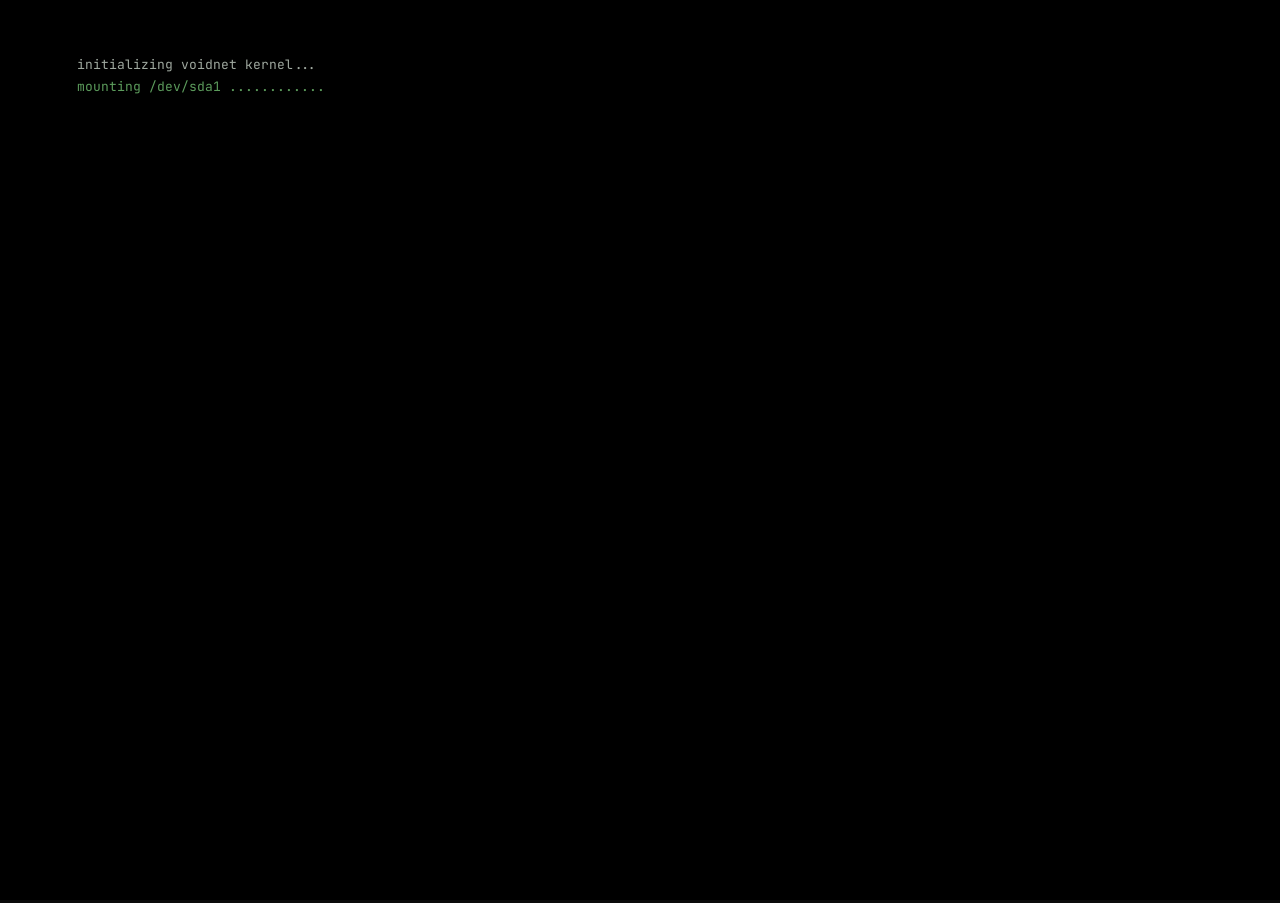
==== commit b177a13f: "Add files via upload" ====
--- a/index.html
+++ b/index.html
@@ -60,7 +60,7 @@
     </div>
     <nav id="nav">
       <button data-target="home" class="active">~/home</button>
-      <button data-target="dir">~/dir</button>
+      <button data-target="dir">~/projects</button>
       <button data-target="blog">~/blog</button>
       <button data-target="about">~/about</button>
     </nav>
@@ -95,7 +95,7 @@
 └───────────────────────────────┘</div>
       <p class="lede" style="font-size:12px; color:var(--text-dim);">
         Move through the tabs above like you're typing commands into a shell.
-        Anything in <b style="color:var(--text-dim)">~/dir</b> or <b style="color:var(--text-dim)">~/blog</b>
+        Anything in <b style="color:var(--text-dim)">~/projects</b> or <b style="color:var(--text-dim)">~/blog</b>
         opens up if you click it.
       </p>
     </section>
@@ -142,9 +142,6 @@
     <div class="player-list" id="trackList"></div>
     <div class="player-embed" id="playerEmbed"></div>
     <div class="player-embed-fallback" id="playerFallback"></div>
-    <div class="player-hint">
-      local playback · run <code>node build-songs.js</code> after adding files to <code>assets/song/</code>
-    </div>
   </div>
 </div>
 
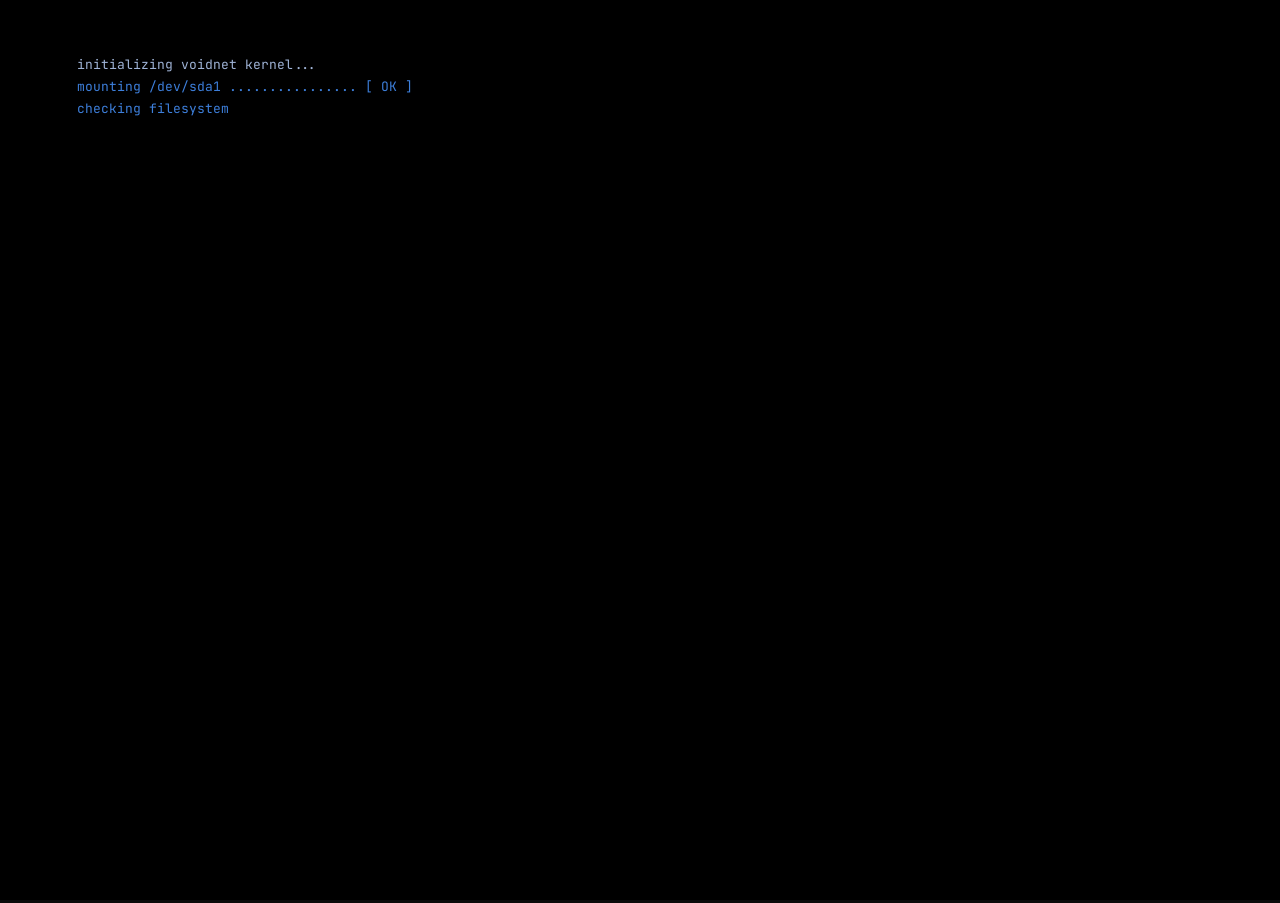
==== commit e0f070c7: "Update index.html" ====
--- a/index.html
+++ b/index.html
@@ -15,7 +15,7 @@
 <meta property="og:title" content="K1LL3R :: ~/root">
 <meta property="og:description" content="access restricted · level 3">
 <meta property="og:url" content="https://killer.nya.je/">
-<meta property="og:image" content="https://r4.wallpaperflare.com/wallpaper/585/10/366/anime-anime-girls-makima-chainsaw-man-chainsaw-man-hd-wallpaper-f90048ed21aaddabe637c87f902146dd.jpg">
+<meta property="og:image" content="https://static2.klipy.com/ii/4493325008d34b7bf8cd6813cd5c1619/42/7b/lfoAtqWOhZCejbkAYkUJ.gif">
 <meta property="og:image:width" content="1200">
 <meta property="og:image:height" content="630">
 
--- a/css/style.css
+++ b/css/style.css
@@ -11,6 +11,8 @@
   --text-bright:#ededed;
   --blood:#8f1016;
   --blood-bright:#d81f27;
+  --blue:#1c4fa0;
+  --blue-bright:#3d7fdb;
   --mono:'JetBrains Mono', ui-monospace, 'SF Mono', Consolas, monospace;
 }
 
@@ -75,14 +77,14 @@
 /* ---------- boot screen ---------- */
 #boot{
   position:fixed; inset:0; z-index:20000;
-  background:#000; color:#9fa89f;
+  background:#000; color:#9fb3d6;
   padding:6vh 6vw; font-size:13px; line-height:1.7;
   display:flex; flex-direction:column; justify-content:flex-start;
   transition:opacity .5s ease, filter .5s ease;
 }
 #boot.hide{ opacity:0; filter:brightness(3) blur(6px); pointer-events:none; }
 #boot .line{ white-space:pre-wrap; }
-#boot .ok{ color:#5c9c5c; }
+#boot .ok{ color:var(--blue-bright); }
 #boot .warn{ color:var(--blood-bright); }
 #enter-prompt{
   margin-top:28px; opacity:0; transition:opacity .6s ease;
@@ -143,7 +145,7 @@
   padding:8px 28px; font-size:11.5px; color:var(--text-dim);
   border-bottom:1px solid var(--border-dim); min-height:30px;
 }
-.termline .prompt{ color:#5c9c5c; }
+.termline .prompt{ color:var(--blue-bright); }
 .termline .cmd{ color:var(--text-bright); }
 
 main{ max-width:900px; margin:0 auto; padding:60px 28px 140px; }
@@ -169,8 +171,8 @@
   content:attr(data-text); position:absolute; left:0; top:0; width:100%; overflow:hidden;
   opacity:0.8;
 }
-h1.glitch::before{ color:var(--blood-bright); clip-path:inset(0 0 60% 0); }
-h1.glitch::after{ color:#4a7a7a; clip-path:inset(60% 0 0 0); }
+h1.glitch::before{ color:var(--blue-bright); clip-path:inset(33.33% 0 33.33% 0); }
+h1.glitch::after{ color:var(--blood-bright); clip-path:inset(66.66% 0 0 0); }
 h1.glitch.zap::before{ animation:glitchA .35s steps(2) 1; }
 h1.glitch.zap::after{ animation:glitchB .35s steps(2) 1; }
 @keyframes glitchA{ 0%{transform:translate(0,0);} 30%{transform:translate(-4px,-2px);} 60%{transform:translate(3px,1px);} 100%{transform:translate(0,0);} }
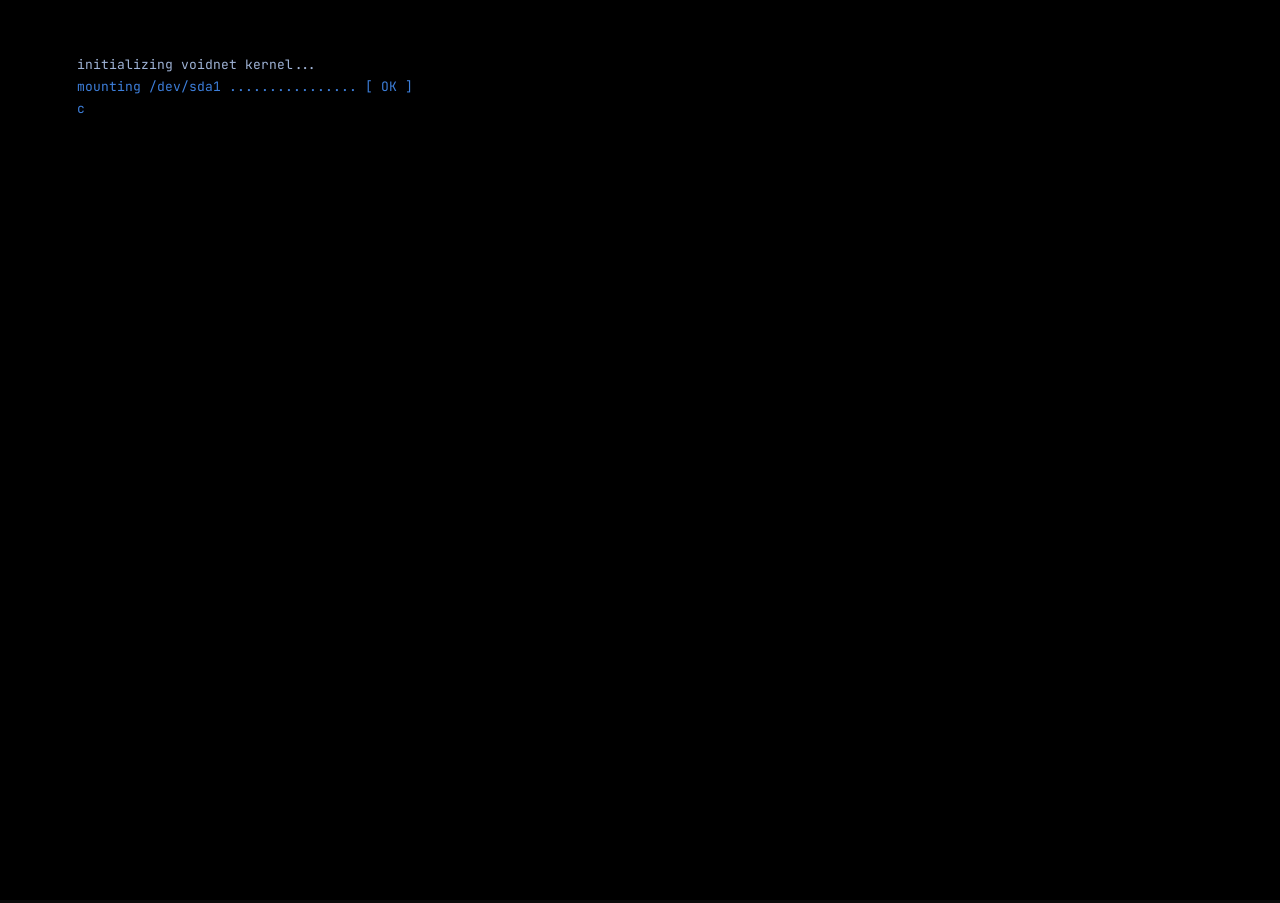
==== commit c99a9feb: "Update index.html" ====
--- a/index.html
+++ b/index.html
@@ -23,10 +23,11 @@
 <meta name="twitter:card" content="summary_large_image">
 <meta name="twitter:title" content="K1LL3R :: ~/root">
 <meta name="twitter:description" content="access restricted · level 3">
-<meta name="twitter:image" content="https://r4.wallpaperflare.com/wallpaper/585/10/366/anime-anime-girls-makima-chainsaw-man-chainsaw-man-hd-wallpaper-f90048ed21aaddabe637c87f902146dd.jpg">
+<!--<meta name="twitter:image" content="https://r4.wallpaperflare.com/wallpaper/585/10/366/anime-anime-girls-makima-chainsaw-man-chainsaw-man-hd-wallpaper-f90048ed21aaddabe637c87f902146dd.jpg">-->
+<meta name="twitter:image" content="https://static2.klipy.com/ii/4493325008d34b7bf8cd6813cd5c1619/42/7b/lfoAtqWOhZCejbkAYkUJ.gif">
 
 <!-- Cor do tema (barra do navegador mobile / embed accent no Discord) -->
-<meta name="theme-color" content="#0d0d0d">
+<meta name="theme-color" content="#ff073a">
 
 <link rel="stylesheet" href="css/style.css">
 </head>
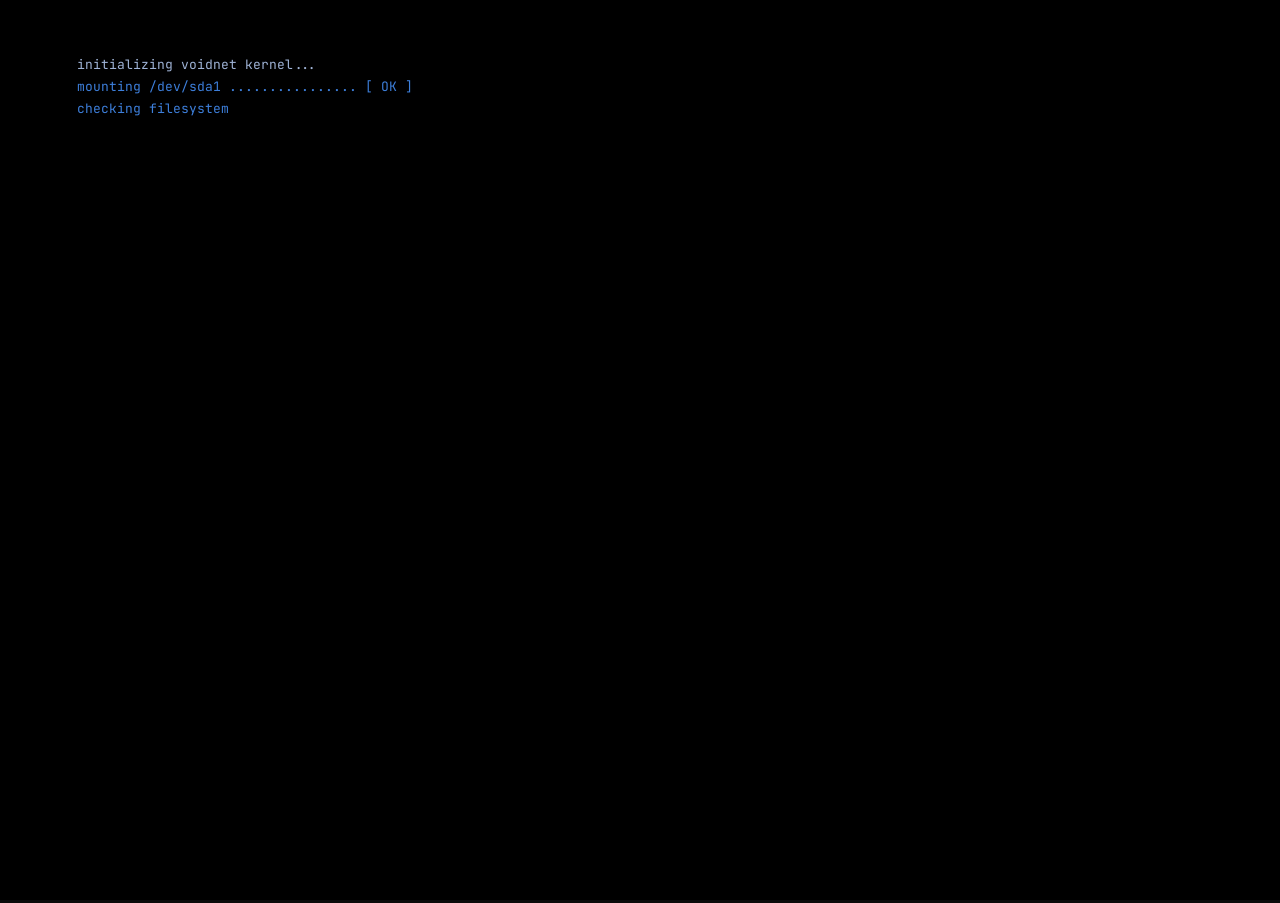
==== commit dfc5ca9f: "Update index.html" ====
--- a/index.html
+++ b/index.html
@@ -15,7 +15,7 @@
 <meta property="og:title" content="K1LL3R :: ~/root">
 <meta property="og:description" content="access restricted · level 3">
 <meta property="og:url" content="https://killer.nya.je/">
-<meta property="og:image" content="https://static2.klipy.com/ii/4493325008d34b7bf8cd6813cd5c1619/42/7b/lfoAtqWOhZCejbkAYkUJ.gif">
+<meta property="og:image" content="https://c.tenor.com/ixMU29htWJMAAAAC/tenor.gif">
 <meta property="og:image:width" content="1200">
 <meta property="og:image:height" content="630">
 
@@ -24,7 +24,7 @@
 <meta name="twitter:title" content="K1LL3R :: ~/root">
 <meta name="twitter:description" content="access restricted · level 3">
 <!--<meta name="twitter:image" content="https://r4.wallpaperflare.com/wallpaper/585/10/366/anime-anime-girls-makima-chainsaw-man-chainsaw-man-hd-wallpaper-f90048ed21aaddabe637c87f902146dd.jpg">-->
-<meta name="twitter:image" content="https://static2.klipy.com/ii/4493325008d34b7bf8cd6813cd5c1619/42/7b/lfoAtqWOhZCejbkAYkUJ.gif">
+<meta name="twitter:image" content="https://c.tenor.com/ixMU29htWJMAAAAC/tenor.gif">
 
 <!-- Cor do tema (barra do navegador mobile / embed accent no Discord) -->
 <meta name="theme-color" content="#ff073a">
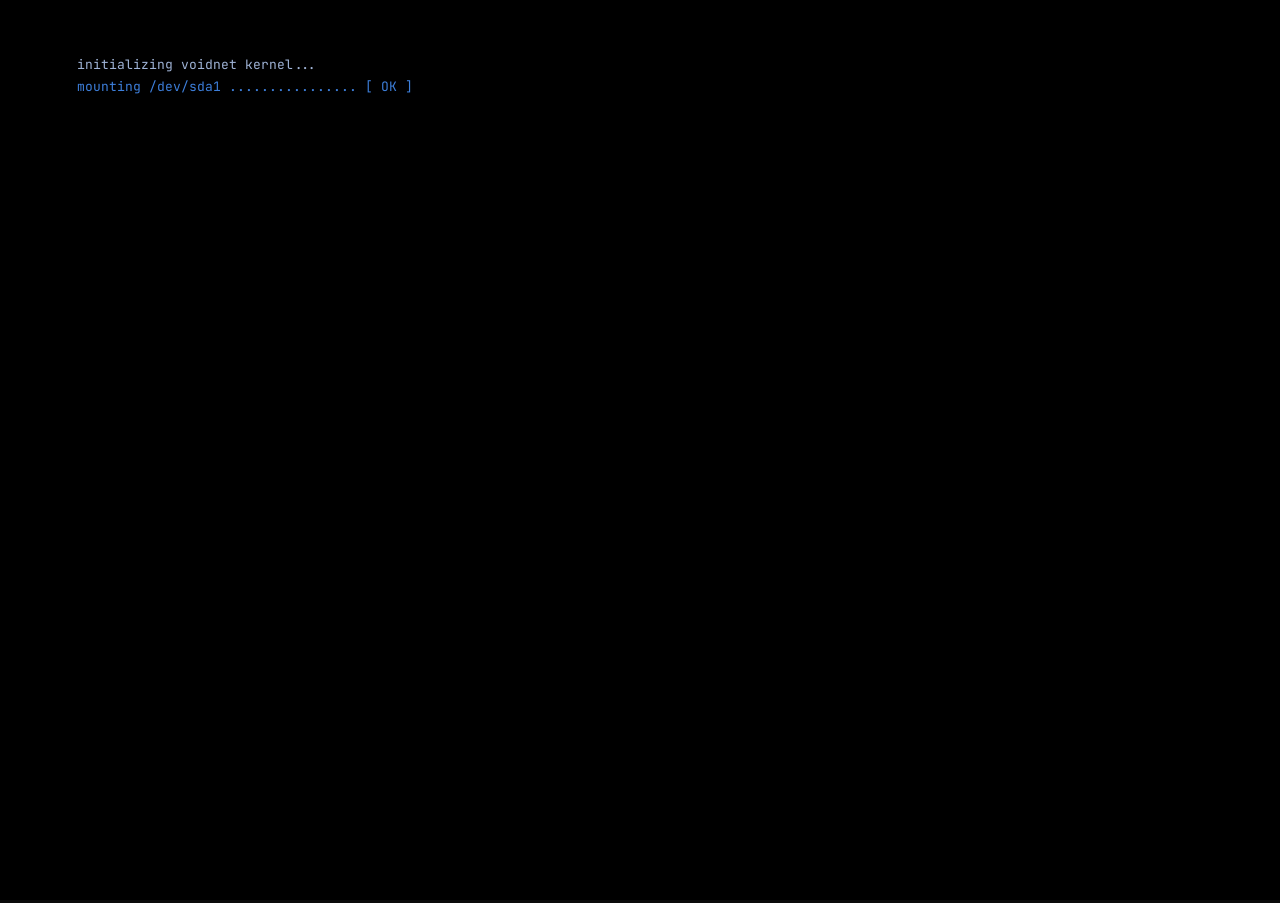
==== commit 5e7f704a: "Update index.html" ====
--- a/index.html
+++ b/index.html
@@ -27,7 +27,7 @@
 <meta name="twitter:image" content="https://c.tenor.com/ixMU29htWJMAAAAC/tenor.gif">
 
 <!-- Cor do tema (barra do navegador mobile / embed accent no Discord) -->
-<meta name="theme-color" content="#ff073a">
+<meta name="theme-color" content="#0d0d0d">
 
 <link rel="stylesheet" href="css/style.css">
 </head>
